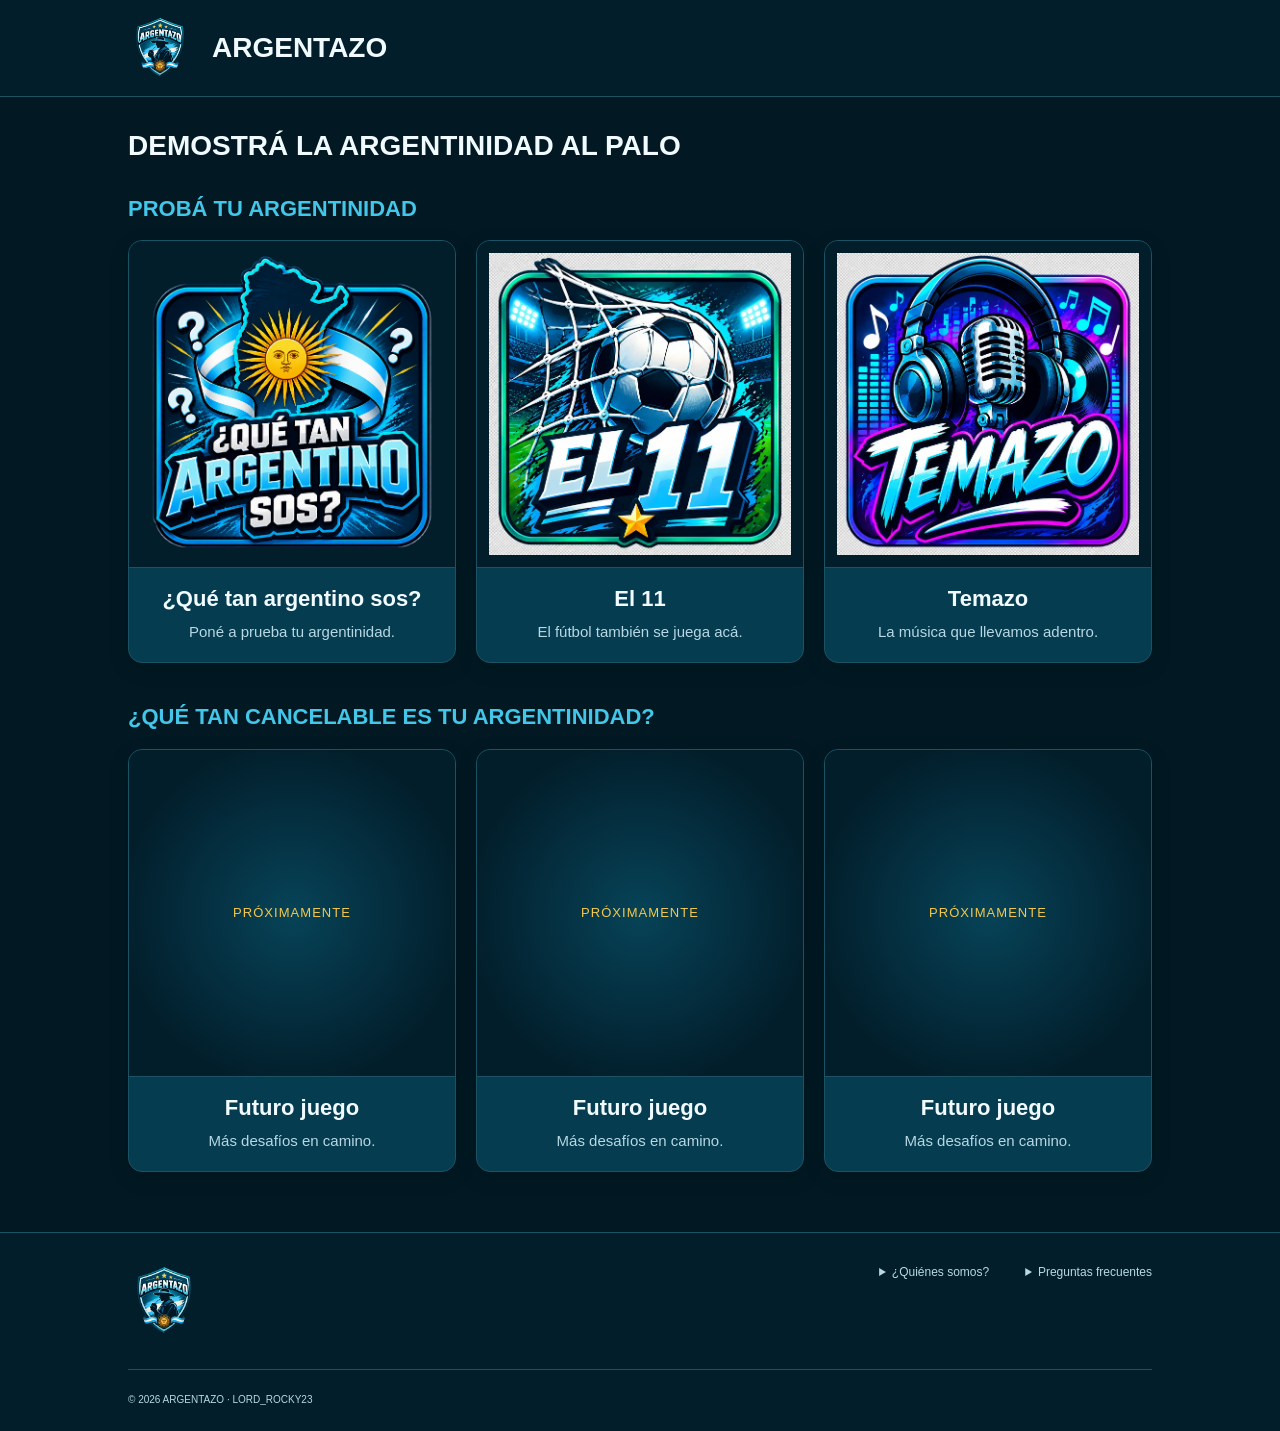
==== index.html @ 36f90b2c "index" ====
<!DOCTYPE html>
<html lang="es-AR">
<head>
    <meta charset="UTF-8">
    <meta name="viewport" content="width=device-width, initial-scale=1.0">
    <meta name="author" content="Lord_Rocky">
    <meta name="description" content="Probá tu argentinidad con los juegos de Argentazo.">
    <title>Argentazo</title>
    <link rel="icon" href="images/favicon.ico">
    <link rel="stylesheet" href="Styles/index.css">
</head>
<body>
    <header class="site-header"><a class="brand" href="index.html" aria-label="Argentazo, inicio"><img src="images/argentazo.webp" alt="" width="56" height="40"><span>Argentazo</span></a></header>
    <main class="site-main">
    <h1>Demostrá la argentinidad al palo</h1>
    <section class="game-section" aria-labelledby="games-title">
      <h2 id="games-title">Probá tu argentinidad</h2>
        <div class="game-grid">
            <a href="argentinidad.html" class="game-card"><img class="card-image" src="images/argentinidad.webp" alt=""><div class="card-content"><h3>¿Qué tan argentino sos?</h3><p>Poné a prueba tu argentinidad.</p></div></a>
            <a href="el-11.html" class="game-card"><img class="card-image" src="images/el-11.webp" alt=""><div class="card-content"><h3>El 11</h3><p>El fútbol también se juega acá.</p></div></a>
            <a href="temazo.html" class="game-card"><img class="card-image" src="images/temazo.webp" alt=""><div class="card-content"><h3>Temazo</h3><p>La música que llevamos adentro.</p></div></a>
        </div>
    </section>
    <section class="game-section" aria-labelledby="upcoming-title">
        <h2 id="upcoming-title">¿Qué tan cancelable es tu argentinidad?</h2>
        <div class="game-grid">
            <article class="game-card"><div class="card-placeholder" aria-hidden="true">Próximamente</div><div class="card-content"><h3>Futuro juego</h3><p>Más desafíos en camino.</p></div></article>
            <article class="game-card"><div class="card-placeholder" aria-hidden="true">Próximamente</div><div class="card-content"><h3>Futuro juego</h3><p>Más desafíos en camino.</p></div></article>
            <article class="game-card"><div class="card-placeholder" aria-hidden="true">Próximamente</div><div class="card-content"><h3>Futuro juego</h3><p>Más desafíos en camino.</p></div></article>
        </div>
    </section>
    </main>
<footer class="site-footer">
    <div class="footer-inner">
    <div class="footer-top">
        <a href="index.html" class="footer-brand">
            <img src="images/argentazo.webp" alt="Argentazo" width="72" height="48">
        </a>
    <div class="footer-info">
        <details><summary>¿Quiénes somos?</summary><p>Argentazo: un lugar para jugar y poner a prueba tu argentinidad.</p></details>
        <details><summary>Preguntas frecuentes</summary><p>Elegí un juego para empezar. Los desafíos próximos todavía no están disponibles.</p>
        </details></div></div><p class="copyright">© 2026 Argentazo · Lord_Rocky23</p>
    </div>
</footer>
</body>
</html>

<!--
  ╔════════════════════════════════════════════════════════╗
  ║                                                        ║
  ║              L O R D _ R O C K Y 2 3                   ║
  ║                                                        ║
  ║              < CODE • BUILD • ROCK />                  ║
  ║                                                        ║
  ╚════════════════════════════════════════════════════════╝
   -->
---- Styles/index.css ----
:root {
    color-scheme: dark;
    font-family: Arial, Helvetica, sans-serif;
    --background: #021923;
    --surface: #063c50;
    --image-background: #021e2b;
    --border: #1b5365;
    --sky: #43c6e8;
    --gold: #f4c84c;
    --text: #f1fbff;
    --muted: #b7d8e4;
    color: var(--text);
    background: var(--background);
}
* { box-sizing: border-box; }
body { margin: 0; }
a { color: inherit; text-decoration: none; }
a:focus-visible, summary:focus-visible { outline: 3px solid var(--gold); outline-offset: 4px; }
.site-header { border-bottom: 1px solid var(--border); background: var(--image-background); }
.brand { display: flex; align-items: center; gap: 20px; max-width: 1120px; margin: auto; padding: 16px 48px; }
.brand img, .footer-brand img { object-fit: contain; }
.brand img { width: 64px; height: 64px; }
.brand span { font-size: 28px; font-weight: 800; text-transform: uppercase; }
.site-main { max-width: 1120px; margin: auto; padding: 32px 48px 60px; }
h1, h2, h3 { margin: 0; font-weight: 800; }
h1, h2 { text-transform: uppercase; }
h1 { font-size: 28px; line-height: 1.2; margin-bottom: 32px; }
h2 { color: var(--sky); font-size: 22px; line-height: 1.25; margin-bottom: 18px; }
.game-section + .game-section { margin-top: 40px; }
.game-grid { display: grid; grid-template-columns: repeat(3, minmax(0, 1fr)); gap: 20px; }
.game-card { display: flex; flex-direction: column; min-width: 0; overflow: hidden; border: 1px solid var(--border); border-radius: 14px; background: var(--surface); box-shadow: 0 6px 20px #00000026; }
a.game-card { transition: border-color 150ms ease, box-shadow 150ms ease, transform 150ms ease; }
a.game-card:hover { border-color: var(--sky); box-shadow: 0 8px 24px #00000040; transform: translateY(-3px); }
.card-image, .card-placeholder { display: block; width: 100%; aspect-ratio: 1 / 1; background: var(--image-background); }
.card-image { object-fit: contain; padding: 12px; }
.card-placeholder { display: grid; place-items: center; color: var(--gold); font-size: 13px; text-transform: uppercase; letter-spacing: .08em; background: radial-gradient(ellipse at center, #074358, var(--image-background) 75%); }
.card-content { flex: 1; padding: 18px 14px 20px; text-align: center; border-top: 1px solid var(--border); }
h3 { font-size: 22px; line-height: 1.2; }
.card-content p { margin: 9px 0 0; color: var(--muted); font-size: 15px; line-height: 1.4; }
.site-footer { border-top: 1px solid var(--border); background: var(--image-background); }
.footer-inner { max-width: 1120px; margin: auto; padding: 32px 48px 26px; }
.footer-top { display: flex; justify-content: space-between; align-items: flex-start; gap: 32px; padding-bottom: 28px; }
.footer-brand img { width: 72px; height: 72px; }
.footer-info { display: flex; gap: 36px; font-size: 12px; color: var(--muted); }
.footer-info details { max-width: 180px; }
.footer-info summary { cursor: pointer; }
.footer-info p { line-height: 1.5; }
.copyright { margin: 0; padding-top: 24px; border-top: 1px solid var(--border); font-size: 10px; color: var(--muted); text-transform: uppercase; }
@media (max-width: 900px) {
    .brand, .site-main, .footer-inner { padding-left: 24px; padding-right: 24px; }
    .game-grid { gap: 14px; }
    h3 { font-size: 19px; }
}
@media (max-width: 600px) {
    .brand { justify-content: space-between; gap: 16px; padding: 10px 16px; }
    .brand img { width: 48px; height: 48px; }
    .brand span { font-size: 21px; }
    .site-main { padding: 24px 16px 36px; }
    h1 { margin-bottom: 28px; font-size: 27px; }
    h2 { font-size: 20px; margin-bottom: 16px; }
    .game-section + .game-section { margin-top: 32px; }
    .game-grid { grid-template-columns: minmax(0, 1fr); gap: 18px; max-width: 380px; margin-inline: auto; }
    .card-image, .card-placeholder { aspect-ratio: 6 / 5; }
    .card-content { padding: 18px 14px; }
    h3 { font-size: 23px; }
    .footer-inner { padding: 20px 16px; text-align: center; }
    .footer-top { display: block; padding: 0; }
    .footer-brand img { width: 56px; height: 56px; }
    .footer-info { justify-content: center; flex-wrap: wrap; gap: 16px; margin-top: 16px; }
    .copyright { margin-top: 20px; padding-top: 16px; font-size: 9px; }
}
@media (prefers-reduced-motion: reduce) {
    a.game-card { transition: none; }
    a.game-card:hover { transform: none; }
}
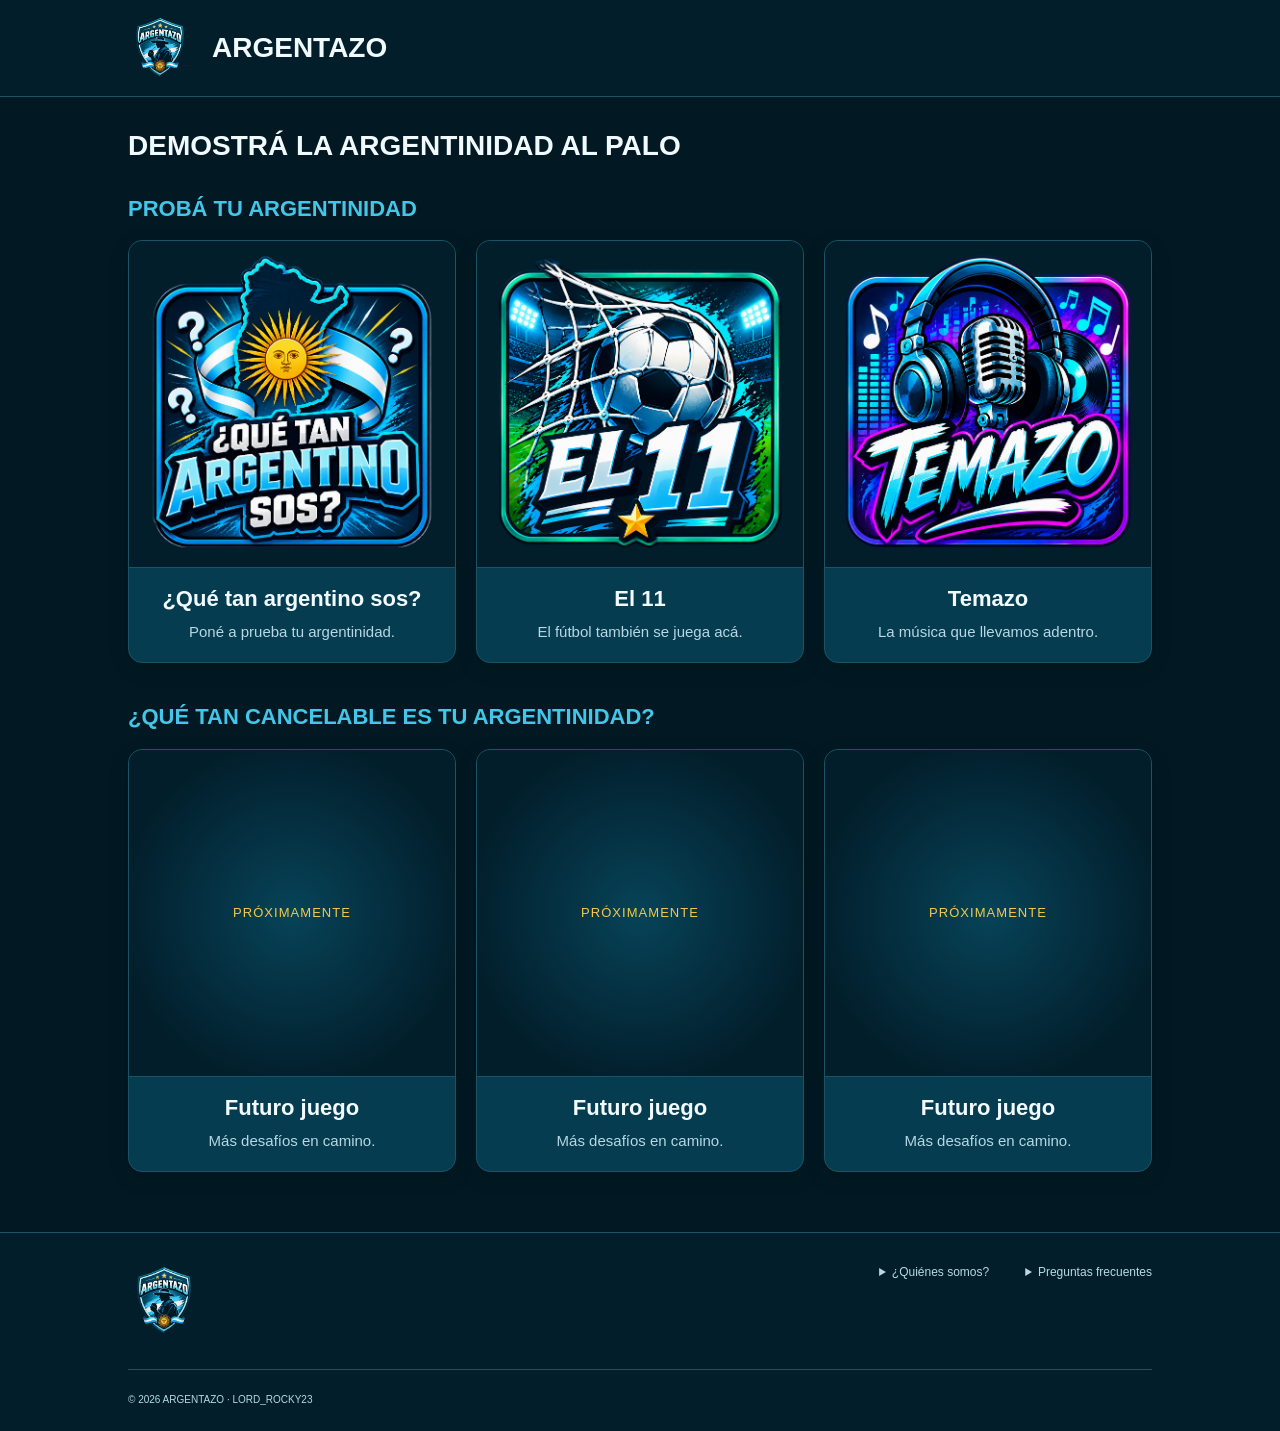
==== commit 5143d55b: "correción1" ====
--- a/index.html
+++ b/index.html
@@ -17,8 +17,8 @@
       <h2 id="games-title">Probá tu argentinidad</h2>
         <div class="game-grid">
             <a href="argentinidad.html" class="game-card"><img class="card-image" src="images/argentinidad.webp" alt=""><div class="card-content"><h3>¿Qué tan argentino sos?</h3><p>Poné a prueba tu argentinidad.</p></div></a>
-            <a href="el-11.html" class="game-card"><img class="card-image" src="images/el-11.webp" alt=""><div class="card-content"><h3>El 11</h3><p>El fútbol también se juega acá.</p></div></a>
-            <a href="temazo.html" class="game-card"><img class="card-image" src="images/temazo.webp" alt=""><div class="card-content"><h3>Temazo</h3><p>La música que llevamos adentro.</p></div></a>
+            <a href="el-11.html" class="game-card"><img class="card-image" src="images/el-11.png" alt=""><div class="card-content"><h3>El 11</h3><p>El fútbol también se juega acá.</p></div></a>
+            <a href="temazo.html" class="game-card"><img class="card-image" src="images/temazo.png" alt=""><div class="card-content"><h3>Temazo</h3><p>La música que llevamos adentro.</p></div></a>
         </div>
     </section>
     <section class="game-section" aria-labelledby="upcoming-title">
@@ -53,4 +53,4 @@
   ║              < CODE • BUILD • ROCK />                  ║
   ║                                                        ║
   ╚════════════════════════════════════════════════════════╝
-   -->+   -->
